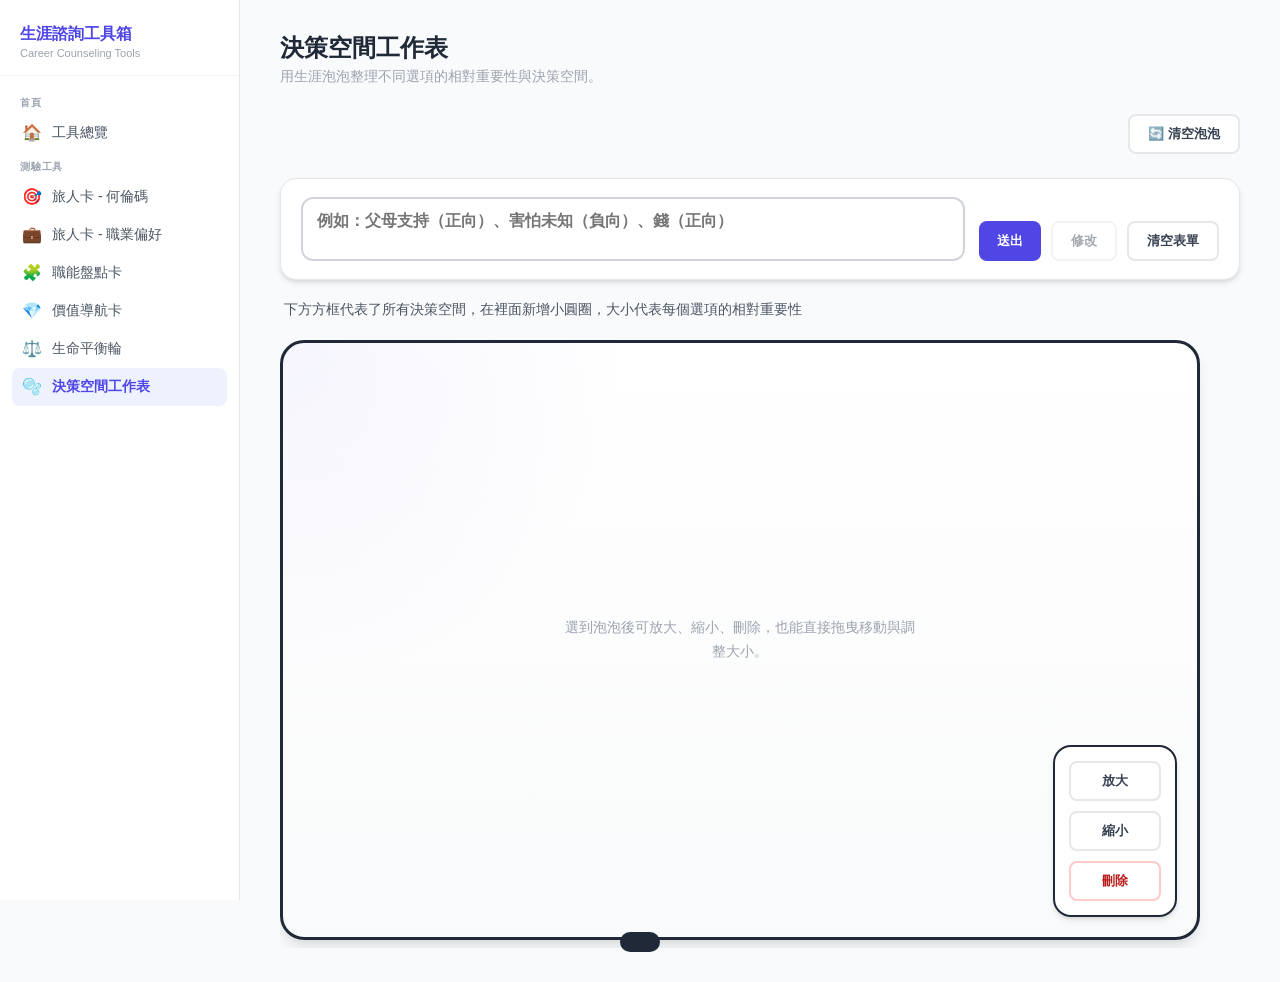
==== decision-space-worksheet/index.html @ e0218f1f "feat: dsw worksheet" ====
<!DOCTYPE html>
<html lang="zh-TW">
<head>
  <meta charset="UTF-8">
  <!-- Google tag (gtag.js) -->
  <script async src="https://www.googletagmanager.com/gtag/js?id=G-QTVW5DBYY2"></script>
  <script>
    window.dataLayer = window.dataLayer || [];
    function gtag(){dataLayer.push(arguments);}
    gtag('js', new Date());
    gtag('config', 'G-QTVW5DBYY2');
  </script>
  <meta name="viewport" content="width=device-width, initial-scale=1.0">
  <title>決策空間工作表 – 生涯諮詢工具</title>
  <link rel="stylesheet" href="../assets/css/main.css">
  <link rel="stylesheet" href="../assets/css/decision-space-worksheet.css">
</head>
<body>

<button class="hamburger" onclick="toggleSidebar()">☰</button>
<div class="sidebar-overlay" id="sidebar-overlay" onclick="toggleSidebar()"></div>

<div class="app-shell">
  <aside class="sidebar" id="sidebar"></aside>

  <main class="main-content">
    <div class="page-header">
      <h2>決策空間工作表</h2>
      <p>用生涯泡泡整理不同選項的相對重要性與決策空間。</p>
    </div>

    <div class="mode-bar">
      <div class="mode-spacer"></div>
      <button class="btn btn-outline" onclick="resetDecisionSpace()">🔄 清空泡泡</button>
    </div>

    <section class="dsw-page">
      <div class="dsw-card">

        <form class="dsw-form-panel" id="dsw-form">
          <label class="dsw-field">
            <textarea
              id="bubble-text"
              rows="2"
              maxlength="24"
              placeholder="例如：父母支持（正向）、害怕未知（負向）、錢（正向）"></textarea>
          </label>

          <div class="dsw-form-actions">
            <button type="submit" class="btn btn-primary" id="add-bubble-btn">送出</button>
            <button type="button" class="btn btn-outline" id="update-bubble-btn" disabled>修改</button>
            <button type="button" class="btn btn-outline" id="clear-form-btn">清空表單</button>
          </div>
        </form>

        <div class="dsw-stage-note">
          下方方框代表了所有決策空間，在裡面新增小圓圈，大小代表每個選項的相對重要性
        </div>

        <div class="dsw-stage-scroll">
          <div class="dsw-stage" id="decision-space-stage">
            <div class="dsw-stage-inner" id="decision-space-inner">
              <div class="dsw-empty-state" id="decision-space-empty">
                <span>選到泡泡後可放大、縮小、刪除，也能直接拖曳移動與調整大小。</span>
              </div>
            </div>

            <div class="dsw-bubble-toolbar" id="bubble-toolbar" hidden>
              <button type="button" class="btn btn-outline" id="enlarge-bubble-btn">放大</button>
              <button type="button" class="btn btn-outline" id="shrink-bubble-btn">縮小</button>
              <button type="button" class="btn btn-outline dsw-danger-btn" id="delete-bubble-btn">刪除</button>
            </div>
          </div>
        </div>
      </div>
    </section>
  </main>
</div>

<div class="toast" id="toast"></div>

<script src="../assets/js/nav.js"></script>
<script src="../assets/js/decision-space-worksheet.js"></script>
<script>
  initNav('decision-space-worksheet', '../');
  initDecisionSpaceWorksheet();
</script>
</body>
</html>
---- assets/css/main.css ----
/* ===== CSS VARIABLES ===== */
:root {
  --primary:       #4F46E5;
  --primary-light: #EEF2FF;
  --primary-dark:  #3730A3;
  --gray-50:  #F9FAFB;
  --gray-100: #F3F4F6;
  --gray-200: #E5E7EB;
  --gray-300: #D1D5DB;
  --gray-400: #9CA3AF;
  --gray-600: #4B5563;
  --gray-700: #374151;
  --gray-800: #1F2937;
  --radius:   12px;
  --shadow:    0 4px 6px -1px rgba(0,0,0,.10), 0 2px 4px -1px rgba(0,0,0,.06);
  --shadow-lg: 0 10px 15px -3px rgba(0,0,0,.10), 0 4px 6px -2px rgba(0,0,0,.05);
}

/* ===== RESET ===== */
*, *::before, *::after { box-sizing: border-box; margin: 0; padding: 0; }

body {
  font-family: -apple-system, BlinkMacSystemFont, 'Segoe UI',
               'PingFang TC', 'Noto Sans TC', sans-serif;
  background: var(--gray-50);
  color: var(--gray-800);
  min-height: 100vh;
}

/* ===== APP SHELL ===== */
.app-shell {
  display: flex;
  min-height: 100vh;
}

/* ===== SIDEBAR ===== */
.sidebar {
  width: 240px;
  background: white;
  border-right: 1px solid var(--gray-200);
  display: flex;
  flex-direction: column;
  flex-shrink: 0;
  position: sticky;
  top: 0;
  height: 100vh;
  overflow-y: auto;
}

.sidebar-logo {
  padding: 24px 20px 16px;
  border-bottom: 1px solid var(--gray-100);
}

.sidebar-logo h1 {
  font-size: 16px;
  font-weight: 700;
  color: var(--primary);
  line-height: 1.3;
}

.sidebar-logo p {
  font-size: 11px;
  color: var(--gray-400);
  margin-top: 2px;
}

.sidebar-nav {
  padding: 12px;
  flex: 1;
}

.nav-section-label {
  font-size: 10px;
  font-weight: 600;
  letter-spacing: .08em;
  text-transform: uppercase;
  color: var(--gray-400);
  padding: 8px 8px 4px;
}

.nav-item {
  display: flex;
  align-items: center;
  gap: 10px;
  padding: 9px 10px;
  border-radius: 8px;
  font-size: 14px;
  color: var(--gray-600);
  text-decoration: none;
  transition: all .15s;
  user-select: none;
}

.nav-item:hover {
  background: var(--gray-100);
  color: var(--gray-800);
}

.nav-item.active {
  background: var(--primary-light);
  color: var(--primary);
  font-weight: 600;
}

.nav-icon {
  width: 20px;
  height: 20px;
  display: flex;
  align-items: center;
  justify-content: center;
  font-size: 16px;
  flex-shrink: 0;
}

/* ===== MAIN CONTENT ===== */
.main-content {
  flex: 1;
  overflow-y: auto;
  padding: 32px 40px;
}

/* ===== PAGE HEADER ===== */
.page-header {
  margin-bottom: 28px;
}

.page-header h2 {
  font-size: 24px;
  font-weight: 700;
  color: var(--gray-800);
}

.page-header p {
  font-size: 14px;
  color: var(--gray-400);
  margin-top: 4px;
}

/* ===== HOME GRID ===== */
.home-grid {
  display: grid;
  grid-template-columns: repeat(auto-fill, minmax(260px, 1fr));
  gap: 20px;
}

.tool-card {
  background: white;
  border: 1px solid var(--gray-200);
  border-radius: var(--radius);
  padding: 24px;
  text-decoration: none;
  color: inherit;
  display: block;
  transition: all .2s;
  box-shadow: var(--shadow);
}

.tool-card:hover {
  transform: translateY(-2px);
  box-shadow: var(--shadow-lg);
  border-color: var(--primary);
}

.tool-card-icon {
  font-size: 32px;
  margin-bottom: 12px;
}

.tool-card h3 {
  font-size: 16px;
  font-weight: 600;
  margin-bottom: 6px;
}

.tool-card p {
  font-size: 13px;
  color: var(--gray-400);
  line-height: 1.5;
}

/* ===== MODE BAR (shared across all tool pages) ===== */
.mode-bar {
  display: flex;
  align-items: center;
  gap: 8px;
  margin-bottom: 24px;
  flex-wrap: wrap;
}

.mode-btn {
  padding: 8px 18px;
  border-radius: 999px;
  border: 2px solid var(--gray-200);
  background: white;
  font-size: 14px;
  font-weight: 500;
  color: var(--gray-600);
  cursor: pointer;
  transition: all .15s;
}
.mode-btn:hover  { border-color: var(--primary); color: var(--primary); }
.mode-btn.active { background: var(--primary); border-color: var(--primary); color: white; }
.mode-spacer     { flex: 1; }

/* ===== SHARED BUTTONS ===== */
.btn {
  padding: 9px 18px;
  border-radius: 8px;
  border: none;
  font-size: 13px;
  font-weight: 600;
  cursor: pointer;
  display: inline-flex;
  align-items: center;
  gap: 6px;
  transition: all .15s;
  text-decoration: none;
}

.btn-primary   { background: var(--primary); color: white; }
.btn-primary:hover { background: var(--primary-dark); }

.btn-outline {
  background: white;
  border: 2px solid var(--gray-200);
  color: var(--gray-700);
}
.btn-outline:hover { border-color: var(--primary); color: var(--primary); }

/* ===== TOAST ===== */
.toast {
  position: fixed;
  bottom: 28px;
  left: 50%;
  transform: translateX(-50%) translateY(80px);
  background: var(--gray-800);
  color: white;
  padding: 10px 20px;
  border-radius: 999px;
  font-size: 13px;
  font-weight: 500;
  transition: transform .3s ease;
  z-index: 1000;
  pointer-events: none;
  white-space: nowrap;
}
.toast.show { transform: translateX(-50%) translateY(0); }

/* ===== MOBILE HAMBURGER ===== */
.hamburger {
  display: none;
  position: fixed;
  top: 12px;
  left: 12px;
  z-index: 200;
  width: 38px;
  height: 38px;
  border-radius: 8px;
  background: white;
  border: 1px solid var(--gray-200);
  cursor: pointer;
  align-items: center;
  justify-content: center;
  font-size: 18px;
  box-shadow: var(--shadow);
}

.sidebar-overlay {
  display: none;
  position: fixed;
  inset: 0;
  background: rgba(0,0,0,.3);
  z-index: 99;
}

/* ===== FOOTER ===== */
.footer {
  border-top: 1px solid var(--gray-200);
  background: white;
  padding: 14px 40px;
  font-size: 11px;
  color: var(--gray-400);
  line-height: 1.6;
  text-align: center;
}

/* ===== RESPONSIVE ===== */
@media (max-width: 768px) {
  .hamburger { display: flex; }
  .sidebar-overlay.open { display: block; }

  .sidebar {
    position: fixed;
    left: -260px;
    top: 0;
    z-index: 100;
    transition: left .3s;
    height: 100vh;
  }
  .sidebar.open { left: 0; }

  .main-content {
    padding: 20px 16px;
    padding-top: 60px;
  }

  .footer { padding: 14px 16px; }
}

@media (min-width: 769px) and (max-width: 1100px) {
  .main-content { padding: 28px; }
}
---- assets/css/decision-space-worksheet.css ----
.dsw-page {
  display: flex;
  justify-content: center;
}

.dsw-card {
  width: min(100%, 980px);
  display: flex;
  flex-direction: column;
  gap: 18px;
}

.dsw-stage-note {
  padding: 0 4px;
  font-size: 14px;
  color: var(--gray-600);
  line-height: 1.7;
}

.dsw-form-panel {
  display: grid;
  grid-template-columns: minmax(0, 1fr) auto;
  gap: 14px;
  align-items: end;
  background: white;
  border: 1px solid var(--gray-200);
  border-radius: 16px;
  padding: 18px 20px;
  box-shadow: var(--shadow);
}

.dsw-field {
  display: flex;
  flex-direction: column;
  gap: 8px;
}

.dsw-field span {
  min-height: 20px;
  font-size: 13px;
  font-weight: 700;
  color: var(--gray-700);
}

.dsw-field textarea {
  width: 100%;
  resize: none;
  border: 2px solid var(--gray-300);
  border-radius: 12px;
  padding: 12px 14px;
  font-size: 16px;
  font-weight: 600;
  color: var(--gray-800);
  outline: none;
  transition: border-color 0.15s, box-shadow 0.15s;
}

.dsw-field textarea:focus {
  border-color: var(--primary);
  box-shadow: 0 0 0 4px rgba(79, 70, 229, 0.12);
}

.dsw-form-actions {
  display: flex;
  gap: 10px;
  flex-wrap: wrap;
  justify-content: flex-end;
}

.dsw-form-actions .btn[disabled] {
  opacity: 0.45;
  cursor: not-allowed;
}

.dsw-stage-scroll {
  overflow: auto;
  padding-bottom: 8px;
}

.dsw-stage {
  width: 920px;
  height: 600px;
  position: relative;
  border: 3px solid var(--gray-800);
  border-radius: 24px;
  background:
    radial-gradient(circle at top left, rgba(79, 70, 229, 0.05), transparent 32%),
    linear-gradient(180deg, #ffffff 0%, #f9fafb 100%);
  box-shadow: var(--shadow-lg);
  overflow: hidden;
}

.dsw-stage-inner {
  position: absolute;
  inset: 0;
}

.dsw-empty-state {
  position: absolute;
  inset: 0;
  display: flex;
  flex-direction: column;
  align-items: center;
  justify-content: center;
  gap: 8px;
  color: var(--gray-400);
  text-align: center;
  padding: 24px;
  pointer-events: none;
}

.dsw-empty-state strong {
  font-size: 20px;
  color: var(--gray-600);
}

.dsw-empty-state span {
  font-size: 14px;
  max-width: 360px;
  line-height: 1.7;
}

.career-bubble {
  position: absolute;
  display: flex;
  align-items: center;
  justify-content: center;
  border-radius: 50%;
  border: 3px solid var(--gray-800);
  background: rgba(255, 255, 255, 0.97);
  box-shadow: 0 18px 30px rgba(15, 23, 42, 0.10);
  cursor: grab;
  user-select: none;
  touch-action: none;
  transition: box-shadow 0.15s, transform 0.15s, border-color 0.15s;
}

.career-bubble:hover {
  transform: translateY(-2px);
}

.career-bubble.is-selected {
  border-color: var(--primary);
  box-shadow: 0 0 0 6px rgba(79, 70, 229, 0.12), 0 18px 30px rgba(15, 23, 42, 0.16);
}

.career-bubble.is-dragging,
.career-bubble.is-resizing {
  cursor: grabbing;
  transition: none;
}

.career-bubble-label {
  width: calc(100% - 22px);
  text-align: center;
  font-size: 20px;
  font-weight: 800;
  line-height: 1.25;
  word-break: break-word;
  pointer-events: none;
}

.bubble-resize-handle {
  position: absolute;
  right: 10px;
  bottom: 10px;
  width: 18px;
  height: 18px;
  border-radius: 50%;
  background: var(--primary);
  border: 2px solid white;
  box-shadow: 0 4px 12px rgba(79, 70, 229, 0.25);
  cursor: nwse-resize;
}

.dsw-bubble-toolbar {
  position: absolute;
  right: 20px;
  bottom: 20px;
  display: flex;
  flex-direction: column;
  gap: 10px;
  padding: 14px;
  background: rgba(255, 255, 255, 0.95);
  border: 2px solid var(--gray-800);
  border-radius: 18px;
  box-shadow: var(--shadow);
}

.dsw-bubble-toolbar .btn {
  min-width: 92px;
  justify-content: center;
}

.dsw-danger-btn {
  border-color: #fecaca;
  color: #b91c1c;
}

.dsw-danger-btn:hover {
  border-color: #ef4444;
  color: #ef4444;
}

@media (max-width: 768px) {
  .dsw-form-panel {
    grid-template-columns: 1fr;
  }

  .dsw-form-actions {
    justify-content: stretch;
  }

  .dsw-form-actions .btn {
    flex: 1 1 120px;
    justify-content: center;
  }

  .dsw-stage {
    width: 920px;
    height: 760px;
  }

  .dsw-bubble-toolbar {
    right: 16px;
    bottom: 16px;
  }
}
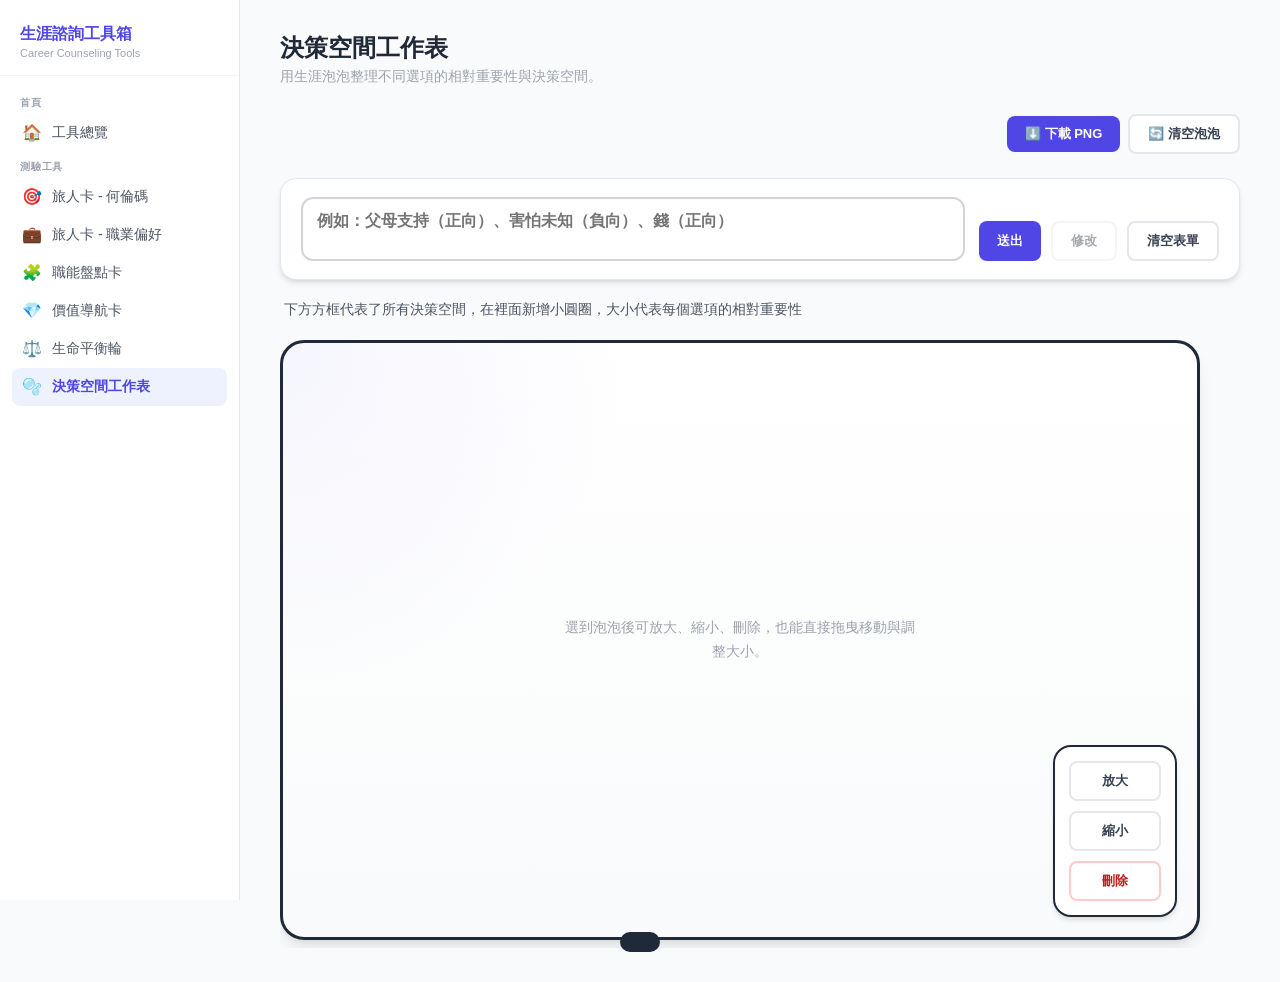
==== commit 4749a963: "fix: adjust bubble size" ====
--- a/decision-space-worksheet/index.html
+++ b/decision-space-worksheet/index.html
@@ -31,6 +31,7 @@
 
     <div class="mode-bar">
       <div class="mode-spacer"></div>
+      <button class="btn btn-primary" onclick="downloadDecisionSpacePng()">⬇️ 下載 PNG</button>
       <button class="btn btn-outline" onclick="resetDecisionSpace()">🔄 清空泡泡</button>
     </div>
 
